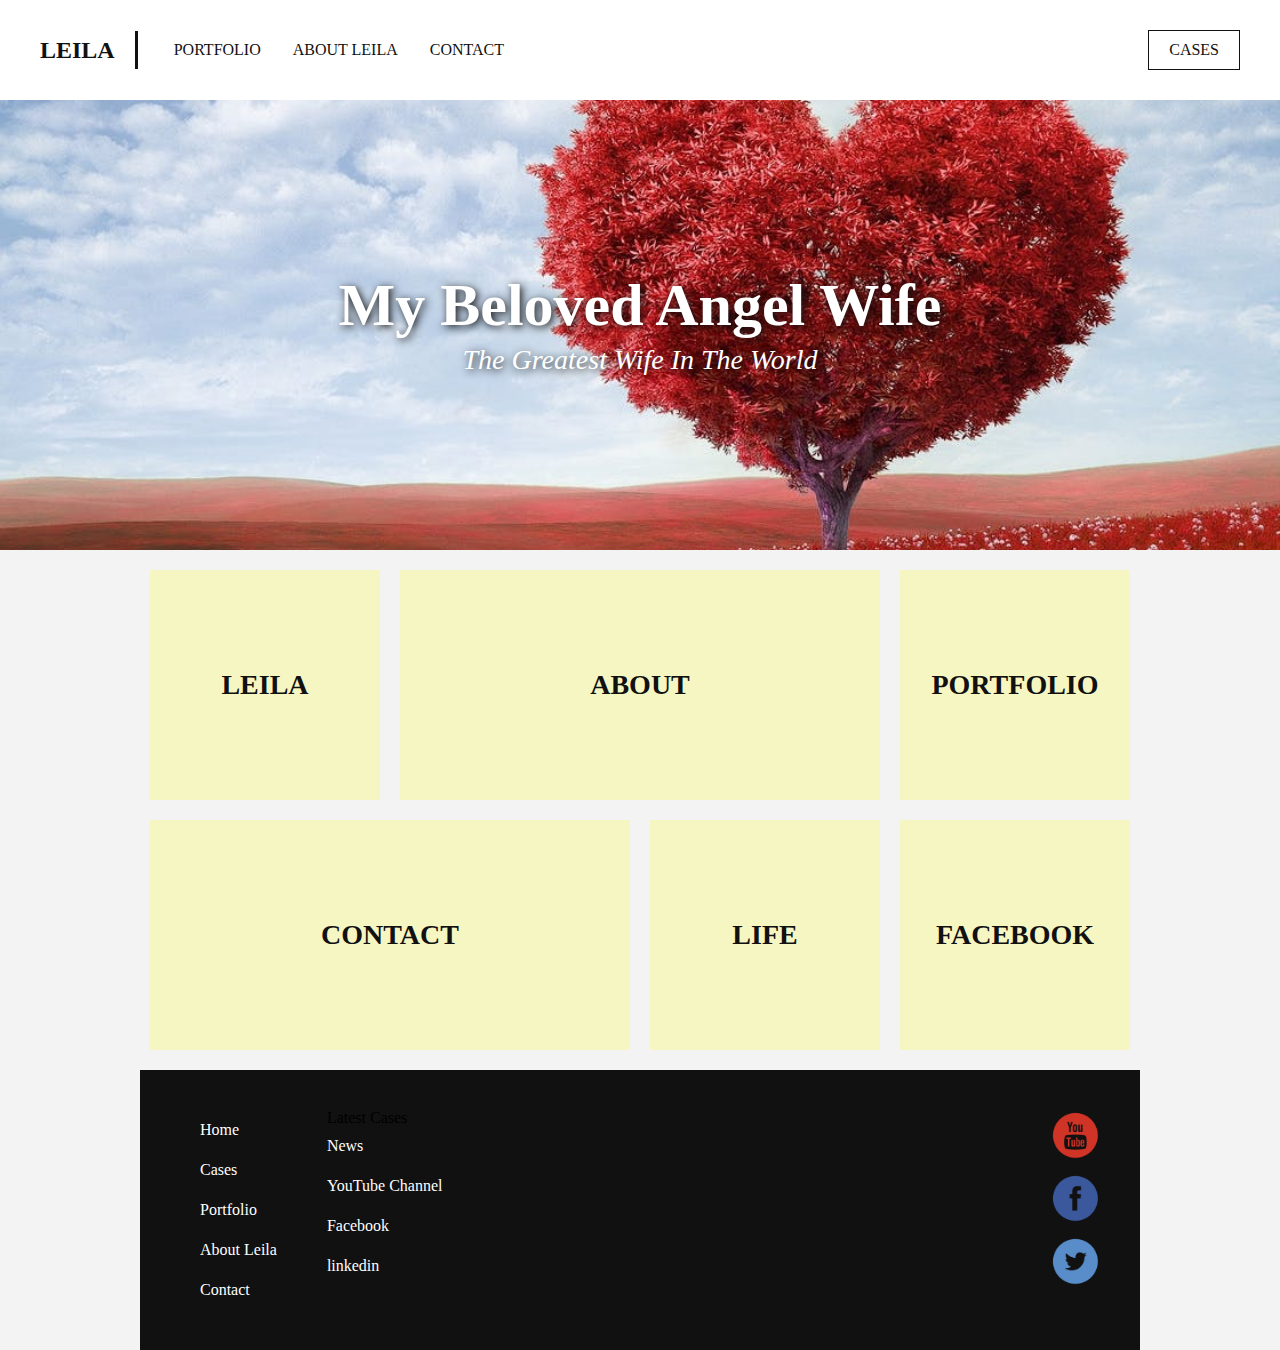
==== MMTUTS Create A Responsive Website Using HTML and CSS/index.html @ 119667f8 "MMTUTS" ====
<!DOCTYPE html>
<html lang="en" dir="ltr">
  <head>
    <meta charset="utf-8">
    <title>My Beloved</title>
    <meta name="viewport" content="width=device-width, initial-scale=1.0 ">
    <link href="https://fonts.googleapis.com/css?family=Cormorant+Infant:300,300i,400,400i,500,500i,600,600i,700,700i&amp;subset=cyrillic,cyrillic-ext,latin-ext,vietnamese" rel="stylesheet">
    <link rel="stylesheet" href="style.css">
  </head>
  <body>
<header>
  <!-- Leila is the logo of the website and the header-->
  <a href="index.html" class="header-brand">Leila</a>
  <nav>
    <ul>
      <li><a href="Portfolio.html">Portfolio</a></li>
        <li><a href="About.html">About Leila</a></li>
          <li><a href="Contact.html">Contact</a></li>
    </ul>
    <a href="cases.html" class="header-cases">Cases</a>
  </nav>
  </header>

  <main>



    <section class="index-banner">
      <div class="vertical-center">
      <h2>My Beloved Angel Wife</h2>
      <h1>The Greatest Wife In The World</h1>
        </div>
    </section>
      <div class="wrapper">
    <section class="index-links">
      <a href="https://es.linkedin.com/in/leila-woolheater-m-ed-242129a"><div class="index-boxlink-square">
        <h3>Leila</h3>
          </div></a>
          <a href="https://www.peopleguru.com">
            <div class="index-boxlink-rectangle">
        <h3>About</h3>
          </div>
        </a>
          <a href="https://www.linkedin.com/start/view-full-profile?_ed=0_lAt9Ot08FP4nrkjRo7SDVbD_BtBBGFBTBBU42d7hv75EcRqGDTFUZBRVbL4HnJy_&trk=public_profile_ac-vf">
            <div class="index-boxlink-square">
        <h3>Portfolio</h3>
          </div>
        </a>
          <a href="https://www.peopleguru.com/contact-us">
            <div class="index-boxlink-rectangle">
        <h3>Contact</h3>
          </div>
        </a>
          <a href="https://twitter.com/PeopleGuru4HR">
            <div class="index-boxlink-square">
        <h3>Life Biography</h3>
          </div>
        </a>
          <a href="https://www.facebook.com/PeopleGuru4HR/">
            <div class="index-boxlink-square">
        <h3>Facebook</h3>
      </div>
    </a>
    </section>
    </div>
  </main>
<div class="wrapper">
    <footer>
      <ul class="footer-links-main">
        <li><a href="#">Home</a></li>
          <li><a href="#">Cases</a></li>
            <li><a href="#">Portfolio</a></li>
              <li><a href="#">About Leila</a></li>
                <li><a href="#">Contact</a></li>
      </ul>
      <ul class="footer-links-cases>
        <li><a href="#"><p>Latest Cases</p></a></li>
          <li><a href="#">News</a></li>
            <li><a href="#">YouTube Channel</a></li>
              <li><a href="#">Facebook</a></li>
                <li><a href="#">linkedin</a></li>
      </ul>
      <div class="footer-sm">
        <a href="https://www.youtube.com">
        <img src="if_youtube_circle_color_107167.png" alt="youtube icon">
         </a>
        <a href="https://www.facebook.com/PeopleGuru4HR/">
          <img src="if_facebook_circle_color_107175.png" alt="facebook icon">
           </a>
        <a href="https://twitter.com/PeopleGuru4HR">
          <img src="if_twitter_circle_color_107170.png" alt="Twitter icon">
       </a>
      </div>
    </footer>
  </div>

  </body>
</html>
---- MMTUTS Create A Responsive Website Using HTML and CSS/style.css ----
/*
html5doctor.com Reset Stylesheet
v1.6.1
Last Updated: 2010-09-17
Author: Richard Clark - http://richclarkdesign.com
Twitter: @rich_clark
*/

html, body, div, span, object, iframe,
h1, h2, h3, h4, h5, h6, p, blockquote, pre,
abbr, address, cite, code,
del, dfn, em, img, ins, kbd, q, samp,
small, strong, sub, sup, var,
b, i,
dl, dt, dd, ol, ul, li,
fieldset, form, label, legend,
table, caption, tbody, tfoot, thead, tr, th, td,
article, aside, canvas, details, figcaption, figure,
footer, header, hgroup, menu, nav, section, summary,
time, mark, audio, video {
    margin:0;
    padding:0;
    border:0;
    outline:0;
    font-size:100%;
    vertical-align:baseline;
    background:transparent;
}

body {
    line-height:1;
}

article,aside,details,figcaption,figure,
footer,header,hgroup,menu,nav,section {
    display:block;
}

nav ul {
    list-style:none;
}

blockquote, q {
    quotes:none;
}

blockquote:before, blockquote:after,
q:before, q:after {
    content:'';
    content:none;
}

a {
    margin:0;
    padding:0;
    font-size:100%;
    vertical-align:baseline;
    background:transparent;
}

/* change colours to suit your needs */
ins {
    background-color:#ff9;
    color:#000;
    text-decoration:none;
}

/* change colours to suit your needs */
mark {
    background-color:#ff9;
    color:#000;
    font-style:italic;
    font-weight:bold;
}

del {
    text-decoration: line-through;
}

abbr[title], dfn[title] {
    border-bottom:1px dotted;
    cursor:help;
}

table {
    border-collapse:collapse;
    border-spacing:0;
}

/* change border colour to suit your needs */
hr {
    display:block;
    height:1px;
    border:0;
    border-top:1px solid #cccccc;
    margin:1em 0;
    padding:0;
}

input, select {
    vertical-align:middle;
}



/*my cod will start from here*/
* {
  text-decoration: none;
}

main {
padding-top: 100px;
}

body {
  background-color: #f3f3f3;
}

header {
  position: fixed;
  top: 0;
  right: 0;
  left: 0;
  background-color: #fff;
  width: 100%;
  height: 100px;
}

header .header-brand {
  font-family: Cormorant;
  font-size: 24px;
  font-weight: 900;
  color: #111;
  text-transform: uppercase;
  display: block;
  margin: 0 auto;
  text-align: center;
  padding: 20px 0;
}

header nav ul {
  display: block;
  margin: 0 auto;
  width: fit-content;
}

header nav ul li {
display: inline-block;
float: left;
list-style: none;
padding: 0 16px;

}

header nav ul li a {
font-family: Catamaran;
font-size: 16px;
color: #111;
text-transform: uppercase;
}

header .header-cases {
  display: none;
}

@media only screen and (min-width: 1000px) {
  header .header-brand {
    margin: 31px 0;
    text-align: left;
    line-height: 38px ;
    padding: 0px 20px 0px 40px;
    border-right: 3px solid #111;
    float: left;

  }
  header nav ul {

    margin: 20px 0px 0px 20px;
    float: left;

  }



  header nav ul li a {

  line-height: 60px;
  }

  header .header-cases {
    display: block;
    font-family: Catamaran;
    font-size: 16px;
    color: #111;
    text-transform: uppercase;
    line-height: 38px;
    border: 1px solid #111;
    float: right;
    margin-right: 40px;
    margin-top: 30px;
    padding: 0 20px;

  }
}

/*INDEX*/
.index-banner {
  width: 100%;
  height: calc(100vh - 100px);
  background-image: url(pexels-photo-207962.jpeg);
  background-repeat: no-repeat;
  background-position: center;
  background-size: cover;
  display: table;
}

.vertical-center {
  display: table-cell;
  vertical-align: middle;
}
.index-banner h2 {
  font-family: Catamaran;
  font-size: 60px;
  color: #fff;
  text-align: center;
  font-weight: 900;
    line-height: 70px;
  text-shadow: 2px 2px 8px #111;
}

.index-banner h1 {
  font-family: Cormorant Garamond;
  font-size: 28px;
  color: #fff;
  text-align: center;
  font-weight: 100;
  font-style: italic;
  line-height: 40px;
  text-shadow: 2px 2px 8px #111;
}

.index-boxlink-1 {
  margin: 16px 16px 0;
  width: calc(100% - 32px);
  height: 100px;
  background-color: rgb(251, 251, 119, 0.4);
}

.index-boxlink-2 {
  margin: 16px 16px 0;
  width: calc(100% - 32px);
  height: 100px;
  background-color: rgb(251, 251, 119, 0.4);
}

.index-links div {
  margin: 16px 16px 0;
  width: calc(100% - 32px);
  height: 100px;
  background-color: rgb(251, 251, 119, 0.4);
}

.index-links div h3 {
  font-family: Catamaran;
  font-size: 28px;
  color: #111;
  text-align: center;
  font-weight: 600;
  line-height: 100px;
  text-transform: uppercase;
}

@media only screen and (min-width: 1000px) {
.wrapper {
  width: 1000px;
  margin: 0 auto;
}

  .index-banner {

    height: 450px;
  }
  .index-banner h1 {
    display: block;
    width: 560px;
    margin: 0 auto;
  }

  .index-links {

  overflow: hidden;
  }

  .index-links div {
    margin: 20px 10px 0;
    height: 230px;
    background-color: rgb(251, 251, 119, 0.4);
    float: left;
  }

.index-boxlink-square {
  width: calc(25% - 20px) !important;
}

.index-boxlink-rectangle {
  width: calc(50% - 20px) !important;
}

.index-links div h3 {

  line-height: 230px;

}
}

/*CASES*/

.cases-links {
  overflow: hidden;
  margin-bottom: 20px;
}

.cases-links h2 {
  font-family: Catamaran;
  font-size: 28px;
  font-weight: 600;
  color: #111;
  text-transform: uppercase;
}

.cases-links .cases-link {
  float: left;
  width: 230px;
  height: 230px;
  margin: 20px 10px 0px;
  background-color: #e3e3e3;

}

.cases-links .cases-link p {
  padding-top: 45%;
  font-family: Catamaran;
  font-size: 24px;
  font-weight: 600;
  color: #111;
  text-align: center;
  text-transform: uppercase;

}


/*CASE*/

.case-vid h2 {
  font-family: Catamaran;
  font-size: 28px;
  font-weight: 600;
  color: #111;
  text-align: center;
  text-transform: uppercase;
}

.case-vid video {
  display: block;
  margin: 0 auto;
  padding: 30px 0;
}


.case-vid article h3 {
  font-family: Catamaran;
  font-size: 28px;
  font-weight: 600;
  color: #111;
  text-transform: uppercase;
  padding-bottom: 20px;
}

.case-vid article div p {
  font-family: Catamaran;
  font-size: 16px;
  font-weight: 500;
  line-height: 24px;
  color: #111;
  text-transform: full-width;
  column-count: 3;
  column-gap: 30px;
}


/*FOOTER*/

footer {
  width: calc(100% - 80px);
  padding: 40px 40px;
  background-color: #111;
  margin-top: 20px;
  overflow: hidden;
}

footer ul {
width: fit-content;
float: left;
padding-left: 20px;
}

footer ul li {
  display: block;
  list-style: none;

}

footer ul li a {
  font-family: Catamaran;
font-size: 16px;
color: #fff;
line-height: 40px;
}

.footer-links-cases {
  display: none;
}

.footer-sm {
  width: 50px;
  float: right;
}

.footer-sm img {
  width: 100%;
  margin-bottom: 10px;
}

@media only screen and (min-width: 1000px) {
.footer-links-cases {
  display: block;
}

footer ul {
padding-right: 30px;
}

footer ul li p {
  font-family: Catamaran;
font-size: 16px;
color: #fff;
line-height: 40px;
text-transform: uppercase;
}
}
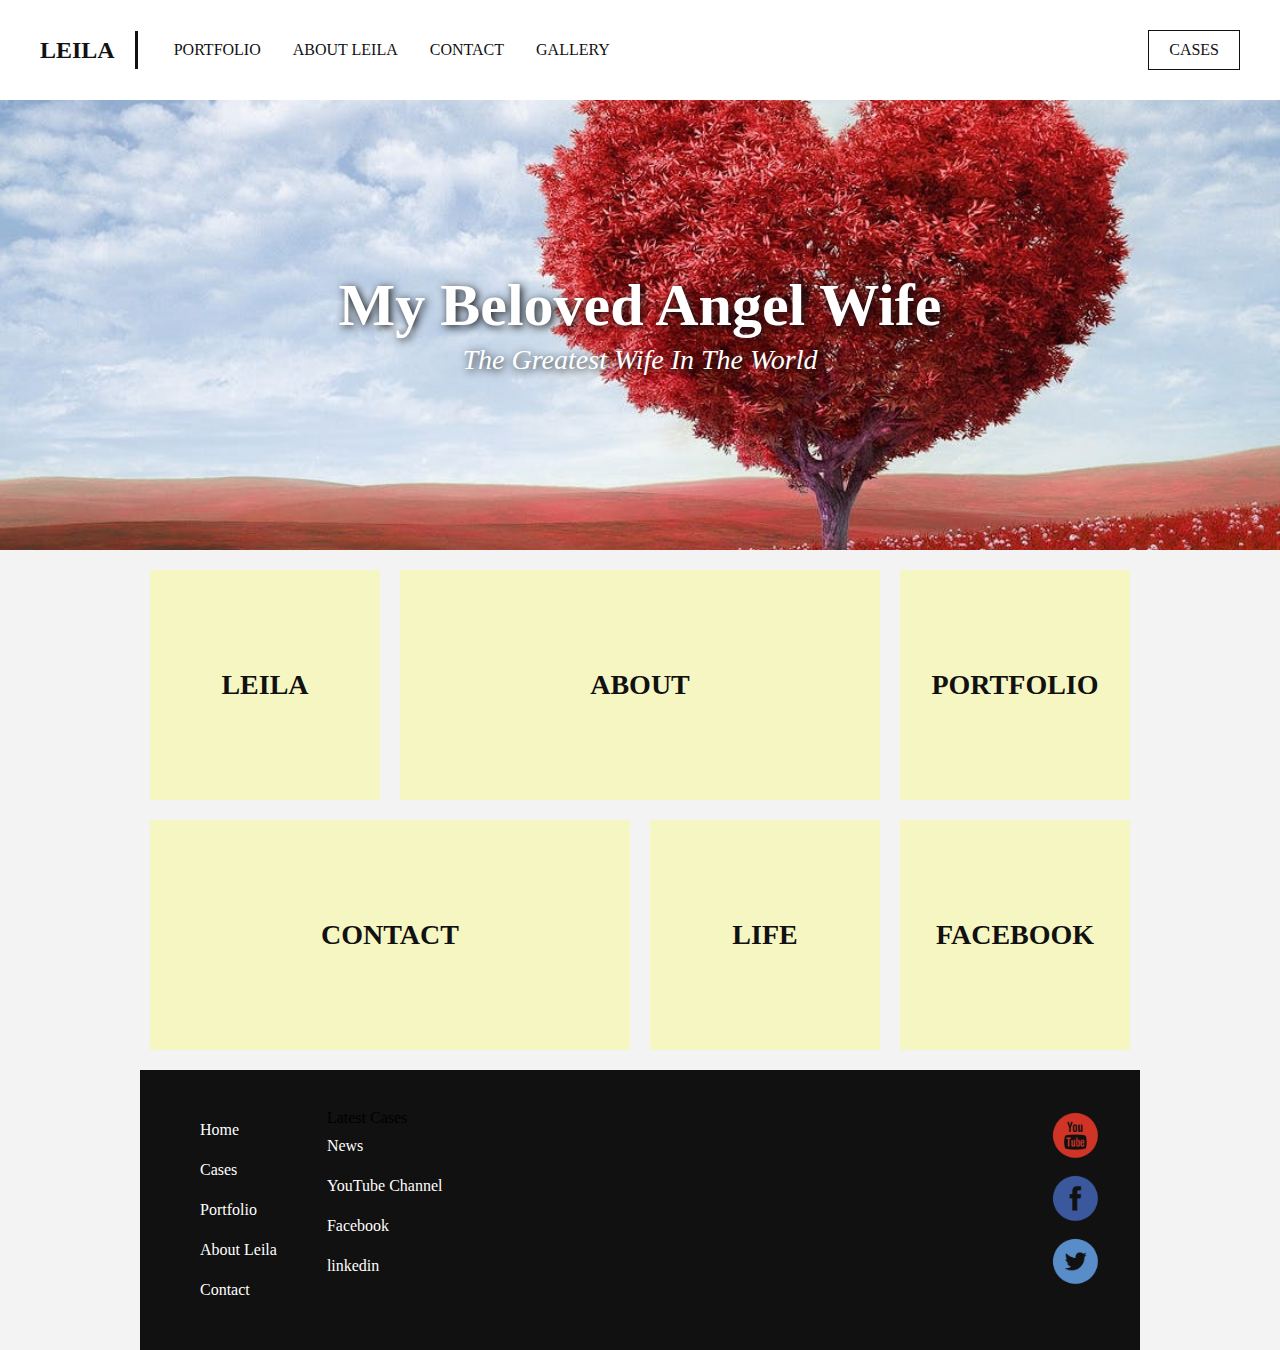
==== commit 53b88b8c: "Add files via upload" ====
--- a/MMTUTS Create A Responsive Website Using HTML and CSS/index.html
+++ b/MMTUTS Create A Responsive Website Using HTML and CSS/index.html
@@ -16,6 +16,7 @@
       <li><a href="Portfolio.html">Portfolio</a></li>
         <li><a href="About.html">About Leila</a></li>
           <li><a href="Contact.html">Contact</a></li>
+          <li><a href="Gallery.html">Gallery</a></li>
     </ul>
     <a href="cases.html" class="header-cases">Cases</a>
   </nav>
--- a/MMTUTS Create A Responsive Website Using HTML and CSS/style.css
+++ b/MMTUTS Create A Responsive Website Using HTML and CSS/style.css
@@ -387,6 +387,48 @@
   column-gap: 30px;
 }
 
+/*GALLERY*/
+
+.gallery-links-h2 {
+  font-family: Catamaran;
+  font-size: 28px;
+  font-weight: 600;
+  color: #111;
+  text-transform: uppercase;
+  text-align: center;
+  padding: 20px;
+}
+
+.gallery-links {
+  display: flex;
+  flex-flow: row wrap;
+  justify-content: center;
+}
+
+.gallery-img {
+  flex-basis: 90%;
+  margin: 10px;
+}
+
+
+
+.gallery-img img {
+  width: 100%;
+
+}
+
+@media only screen and (min-width: 762px) {
+  .gallery-links-h2 {
+    font-size: 28px;
+  }
+
+    .gallery-img {
+      flex-basis: 300px;
+
+  }
+}
+
+
 
 /*FOOTER*/
 
